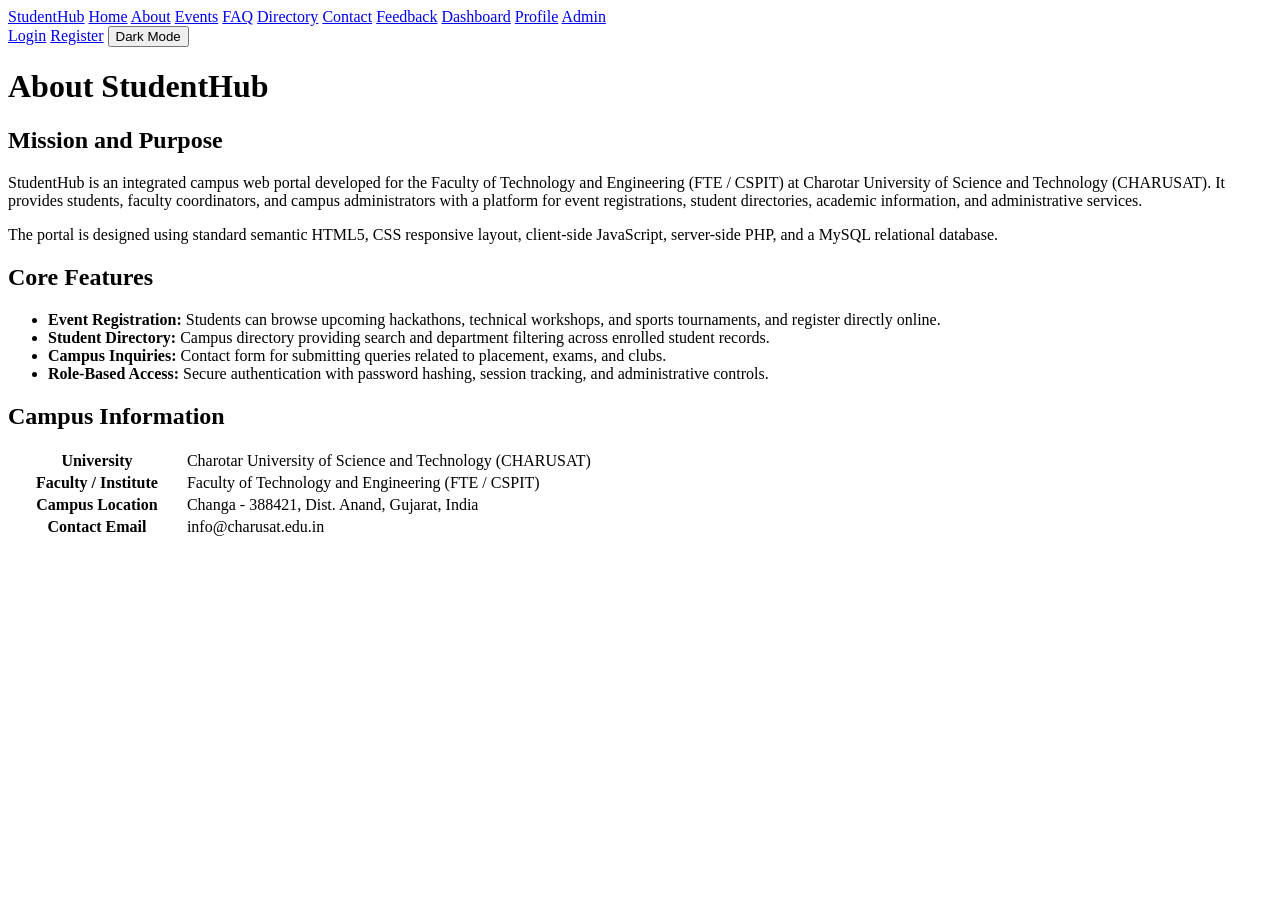
==== about.html @ 1e6b7db1 "Done" ====
<!DOCTYPE html>
<html lang="en">
<head>
    <meta charset="UTF-8">
    <meta name="viewport" content="width=device-width, initial-scale=1.0">
    <title>About - StudentHub</title>
    <link rel="stylesheet" href="style.css">
</head>
<body>
    <header class="site-header">
        <nav class="site-nav" aria-label="Main Navigation">
            <div class="nav-links">
                <a href="index.html" class="nav-brand">StudentHub</a>
                <a href="index.html">Home</a>
                <a href="about.html" class="active">About</a>
                <a href="events.html">Events</a>
                <a href="faq.html">FAQ</a>
                <a href="pr6.html">Directory</a>
                <a href="contact.html">Contact</a>
                <a href="feedback.html">Feedback</a>
                <a href="dashboard.html">Dashboard</a>
                <a href="profile.html">Profile</a>
                <a href="admin.html">Admin</a>
            </div>
            <div class="nav-auth">
                <a href="login.html">Login</a>
                <a href="register.html">Register</a>
                <button type="button" id="themeToggleBtn" class="theme-toggle-btn theme-toggle-trigger">Dark Mode</button>
            </div>
        </nav>
    </header>

    <main id="main" class="page-container">
        <h1>About StudentHub</h1>

        <h2>Mission and Purpose</h2>
        <p>
            StudentHub is an integrated campus web portal developed for the Faculty of Technology and Engineering (FTE / CSPIT) at Charotar University of Science and Technology (CHARUSAT). It provides students, faculty coordinators, and campus administrators with a platform for event registrations, student directories, academic information, and administrative services.
        </p>
        <p>
            The portal is designed using standard semantic HTML5, CSS responsive layout, client-side JavaScript, server-side PHP, and a MySQL relational database.
        </p>

        <h2>Core Features</h2>
        <ul>
            <li>
                <strong>Event Registration:</strong> Students can browse upcoming hackathons, technical workshops, and sports tournaments, and register directly online.
            </li>
            <li>
                <strong>Student Directory:</strong> Campus directory providing search and department filtering across enrolled student records.
            </li>
            <li>
                <strong>Campus Inquiries:</strong> Contact form for submitting queries related to placement, exams, and clubs.
            </li>
            <li>
                <strong>Role-Based Access:</strong> Secure authentication with password hashing, session tracking, and administrative controls.
            </li>
        </ul>

        <h2>Campus Information</h2>
        <table>
            <tr>
                <th style="width: 30%;">University</th>
                <td>Charotar University of Science and Technology (CHARUSAT)</td>
            </tr>
            <tr>
                <th>Faculty / Institute</th>
                <td>Faculty of Technology and Engineering (FTE / CSPIT)</td>
            </tr>
            <tr>
                <th>Campus Location</th>
                <td>Changa - 388421, Dist. Anand, Gujarat, India</td>
            </tr>
            <tr>
                <th>Contact Email</th>
                <td>info@charusat.edu.in</td>
            </tr>
        </table>
    </main>

    <script src="assets/js/main.js"></script>
    <script src="script.js"></script>
</body>
</html>
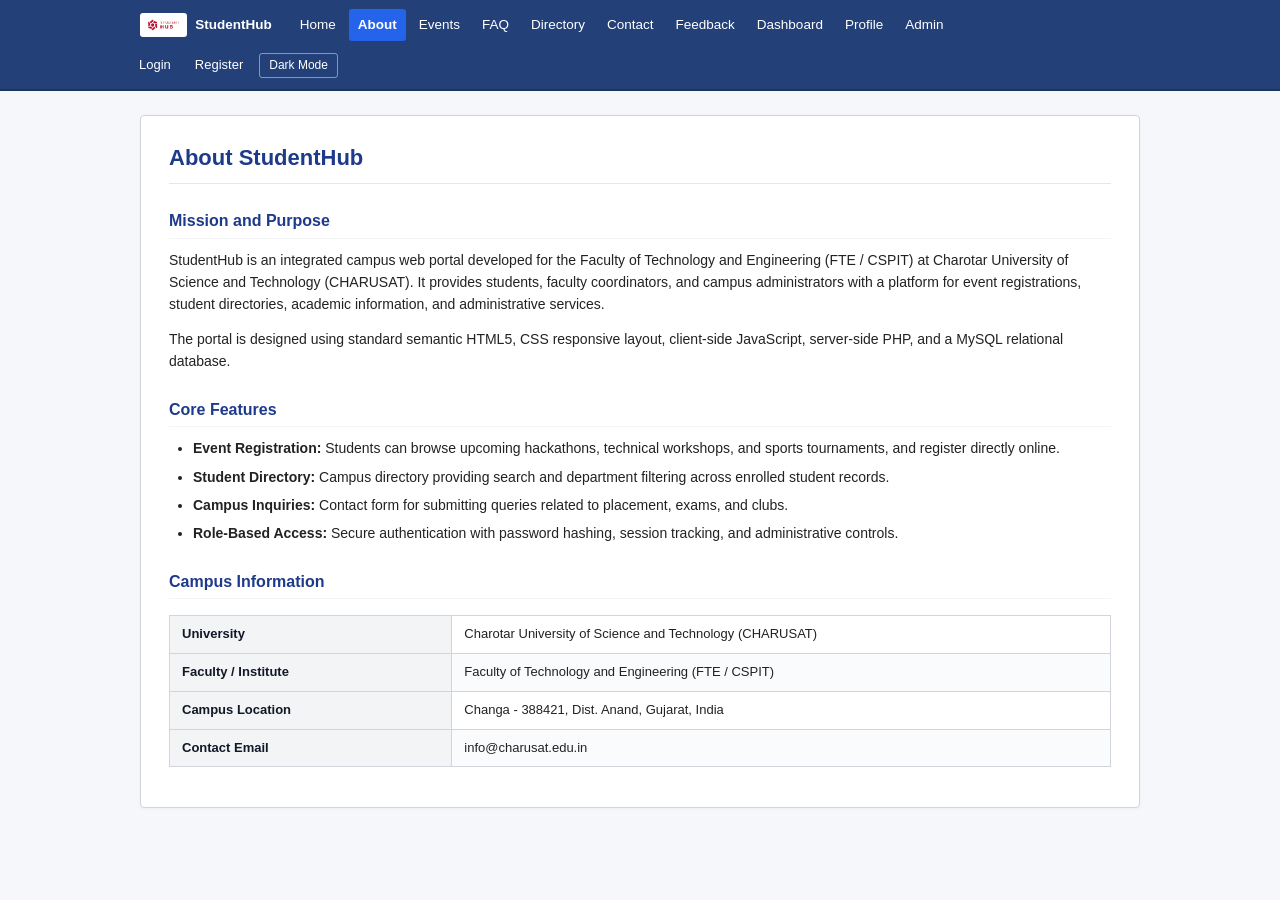
==== commit e8863e01: "Add StudentHub logo to navigation brand and homepage front banner" ====
--- a/about.html
+++ b/about.html
@@ -10,7 +10,10 @@
     <header class="site-header">
         <nav class="site-nav" aria-label="Main Navigation">
             <div class="nav-links">
-                <a href="index.html" class="nav-brand">StudentHub</a>
+                <a href="index.html" class="nav-brand">
+                    <img src="studenthub.png" alt="StudentHub" class="brand-logo">
+                    <span>StudentHub</span>
+                </a>
                 <a href="index.html">Home</a>
                 <a href="about.html" class="active">About</a>
                 <a href="events.html">Events</a>
--- a/style.css
+++ b/style.css
@@ -0,0 +1,693 @@
+/* ==============================================================
+   StudentHub - Minimal, Clean, Student-Level Practical UI
+   Web Development Frameworks (AIUE203)
+   ============================================================== */
+
+/* Reset & Typography */
+* {
+    box-sizing: border-box;
+}
+
+body {
+    font-family: Arial, Helvetica, sans-serif;
+    font-size: 14px;
+    line-height: 1.6;
+    color: #222222;
+    background-color: #f5f7fa;
+    margin: 0;
+    padding: 0;
+}
+
+/* Links */
+a {
+    color: #2563eb;
+    text-decoration: underline;
+}
+
+a:hover {
+    color: #1d4ed8;
+}
+
+/* Navigation Bar - Solid Dark Blue (#234078) with Crisp White Links */
+.site-header {
+    background-color: #234078;
+    color: #ffffff;
+    border-bottom: 2px solid #1d3557;
+    padding: 8px 0;
+}
+
+.site-nav {
+    max-width: 1050px;
+    margin: 0 auto;
+    padding: 0 16px;
+    display: flex;
+    justify-content: space-between;
+    align-items: center;
+    flex-wrap: wrap;
+    gap: 8px 16px;
+}
+
+.nav-links {
+    display: flex;
+    align-items: center;
+    flex-wrap: wrap;
+    gap: 4px;
+}
+
+.nav-brand {
+    display: inline-flex;
+    align-items: center;
+    gap: 8px;
+    font-size: 16px;
+    font-weight: bold;
+    color: #ffffff !important;
+    text-decoration: none !important;
+    padding: 2px 6px;
+    margin-right: 6px;
+    vertical-align: middle;
+}
+
+.brand-logo {
+    height: 24px;
+    width: auto;
+    background-color: #ffffff;
+    padding: 1px 4px;
+    border-radius: 3px;
+    display: inline-block;
+    vertical-align: middle;
+}
+
+.page-title-banner {
+    display: flex;
+    align-items: center;
+    gap: 14px;
+    margin-bottom: 14px;
+    padding-bottom: 10px;
+    border-bottom: 1px solid #e5e7eb;
+}
+
+.front-logo {
+    height: 48px;
+    width: auto;
+    background-color: #ffffff;
+    border: 1px solid #d1d5db;
+    border-radius: 4px;
+    padding: 3px 6px;
+    object-fit: contain;
+}
+
+.nav-links a {
+    color: #ffffff;
+    text-decoration: none;
+    padding: 5px 9px;
+    border-radius: 3px;
+    font-size: 13.5px;
+    transition: background-color 0.15s ease;
+}
+
+.nav-links a:hover {
+    background-color: rgba(255, 255, 255, 0.18);
+    color: #ffffff;
+    text-decoration: none;
+}
+
+.nav-links a.active {
+    background-color: #2563eb;
+    color: #ffffff;
+    font-weight: bold;
+}
+
+.nav-auth {
+    display: flex;
+    align-items: center;
+    gap: 8px;
+    font-size: 13px;
+}
+
+.nav-auth .user-greeting {
+    color: #cbd5e1;
+    font-size: 13px;
+}
+
+.nav-auth a {
+    color: #ffffff;
+    text-decoration: none;
+    padding: 5px 8px;
+    border-radius: 3px;
+    transition: background-color 0.15s ease;
+}
+
+.nav-auth a:hover {
+    background-color: rgba(255, 255, 255, 0.18);
+}
+
+.nav-auth a.active {
+    background-color: #2563eb;
+    font-weight: bold;
+}
+
+.theme-toggle-btn {
+    background-color: transparent;
+    color: #ffffff;
+    border: 1px solid rgba(255, 255, 255, 0.45);
+    border-radius: 3px;
+    padding: 4px 9px;
+    font-size: 12px;
+    font-family: inherit;
+    font-weight: 500;
+    cursor: pointer;
+    line-height: 1.3;
+    transition: all 0.15s ease;
+    white-space: nowrap;
+}
+
+.theme-toggle-btn:hover {
+    background-color: rgba(255, 255, 255, 0.2);
+    border-color: #ffffff;
+    color: #ffffff;
+}
+
+/* Centered Page Container */
+.page-container,
+.container {
+    max-width: 1000px;
+    margin: 24px auto;
+    padding: 24px 28px;
+    background-color: #ffffff;
+    border: 1px solid #d1d5db;
+    border-radius: 4px;
+    box-shadow: 0 1px 3px rgba(0, 0, 0, 0.04);
+}
+
+/* Headings */
+h1 {
+    font-size: 22px;
+    font-weight: bold;
+    color: #1e3a8a;
+    margin-top: 0;
+    margin-bottom: 14px;
+    padding-bottom: 8px;
+    border-bottom: 1px solid #e5e7eb;
+}
+
+h2 {
+    font-size: 16px;
+    font-weight: bold;
+    color: #1e3a8a;
+    margin-top: 24px;
+    margin-bottom: 10px;
+    padding-bottom: 4px;
+    border-bottom: 1px solid #f3f4f6;
+}
+
+h3 {
+    font-size: 14px;
+    font-weight: bold;
+    color: #1f2937;
+    margin-top: 16px;
+    margin-bottom: 8px;
+}
+
+p {
+    margin-top: 0;
+    margin-bottom: 12px;
+    color: #222222;
+}
+
+/* Tables with Clean Gray Borders */
+table {
+    width: 100%;
+    border-collapse: collapse;
+    margin: 16px 0;
+    font-size: 13px;
+    background-color: #ffffff;
+}
+
+th, td {
+    border: 1px solid #d1d5db;
+    padding: 8px 12px;
+    text-align: left;
+    vertical-align: middle;
+}
+
+th {
+    background-color: #f3f4f6;
+    color: #111827;
+    font-weight: 600;
+}
+
+tr:nth-child(even) {
+    background-color: #fafbfc;
+}
+
+tr:hover {
+    background-color: #f0f4f8;
+}
+
+/* Forms and Inputs */
+form {
+    margin: 16px 0;
+}
+
+.form-group,
+.mb-3 {
+    margin-bottom: 14px;
+}
+
+label {
+    display: block;
+    font-weight: 600;
+    color: #374151;
+    margin-bottom: 4px;
+    font-size: 13px;
+}
+
+input[type="text"],
+input[type="email"],
+input[type="password"],
+input[type="tel"],
+input[type="number"],
+input[type="date"],
+select,
+textarea {
+    width: 100%;
+    max-width: 480px;
+    padding: 7px 10px;
+    border: 1px solid #d1d5db;
+    border-radius: 4px;
+    font-family: inherit;
+    font-size: 13px;
+    background-color: #ffffff;
+    color: #222222;
+    transition: border-color 0.15s ease;
+}
+
+input[type="text"]:focus,
+input[type="email"]:focus,
+input[type="password"]:focus,
+input[type="tel"]:focus,
+input[type="number"]:focus,
+input[type="date"]:focus,
+select:focus,
+textarea:focus {
+    border-color: #2563eb;
+    outline: none;
+    box-shadow: 0 0 0 2px rgba(37, 99, 235, 0.15);
+}
+
+input[type="file"] {
+    font-size: 13px;
+    margin: 4px 0;
+}
+
+textarea {
+    max-width: 600px;
+    resize: vertical;
+}
+
+/* Buttons */
+input[type="submit"],
+button,
+.btn {
+    background-color: #2563eb;
+    color: #ffffff;
+    border: 1px solid #2563eb;
+    border-radius: 4px;
+    padding: 7px 15px;
+    font-size: 13px;
+    font-weight: 500;
+    cursor: pointer;
+    text-decoration: none;
+    display: inline-block;
+    line-height: 1.4;
+    transition: background-color 0.15s ease;
+}
+
+input[type="submit"]:hover,
+button:hover,
+.btn:hover {
+    background-color: #1d4ed8;
+    border-color: #1d4ed8;
+    color: #ffffff;
+    text-decoration: none;
+}
+
+.btn-secondary {
+    background-color: #f3f4f6;
+    color: #374151;
+    border: 1px solid #d1d5db;
+}
+
+.btn-secondary:hover {
+    background-color: #e5e7eb;
+    border-color: #9ca3af;
+    color: #111827;
+}
+
+.btn-danger {
+    background-color: #dc2626;
+    color: #ffffff;
+    border: 1px solid #dc2626;
+}
+
+.btn-danger:hover {
+    background-color: #b91c1c;
+    border-color: #b91c1c;
+}
+
+.btn-sm {
+    padding: 4px 8px;
+    font-size: 12px;
+}
+
+/* Alerts */
+.alert {
+    padding: 10px 14px;
+    margin: 14px 0;
+    border-radius: 4px;
+    border: 1px solid transparent;
+    font-size: 13px;
+}
+
+.alert-success {
+    background-color: #ecfdf5;
+    border-color: #a7f3d0;
+    color: #065f46;
+}
+
+.alert-danger {
+    background-color: #fef2f2;
+    border-color: #fecaca;
+    color: #991b1b;
+}
+
+.alert-info {
+    background-color: #eff6ff;
+    border-color: #bfdbfe;
+    color: #1e40af;
+}
+
+/* Lists */
+ul, ol {
+    margin-top: 6px;
+    margin-bottom: 16px;
+    padding-left: 24px;
+}
+
+li {
+    margin-bottom: 6px;
+    color: #222222;
+}
+
+/* Collapsible Details (Practical 4) */
+details {
+    border: 1px solid #d1d5db;
+    border-radius: 4px;
+    padding: 10px 14px;
+    margin-bottom: 10px;
+    background-color: #ffffff;
+}
+
+summary {
+    font-weight: 600;
+    color: #1e3a8a;
+    cursor: pointer;
+    outline: none;
+}
+
+details[open] {
+    background-color: #ffffff;
+}
+
+details[open] summary {
+    margin-bottom: 8px;
+    padding-bottom: 6px;
+    border-bottom: 1px solid #f3f4f6;
+}
+
+details p {
+    margin-top: 6px;
+    margin-bottom: 0;
+    color: #374151;
+}
+
+/* Password Strength Meter (Practical 5) */
+.strength-bar-container {
+    height: 6px;
+    width: 260px;
+    background: #e5e7eb;
+    border-radius: 3px;
+    margin-top: 5px;
+    overflow: hidden;
+}
+
+.strength-bar {
+    height: 100%;
+    width: 0%;
+    transition: width 0.2s, background-color 0.2s;
+}
+
+.strength-bar.weak { width: 33%; background-color: #dc2626; }
+.strength-bar.medium { width: 66%; background-color: #f59e0b; }
+.strength-bar.strong { width: 100%; background-color: #10b981; }
+.strength-text { font-size: 12px; font-weight: bold; margin-top: 3px; }
+.strength-text.weak { color: #dc2626; }
+.strength-text.medium { color: #d97706; }
+.strength-text.strong { color: #059669; }
+
+/* Modal Dialog (Practical 4) */
+.custom-modal-backdrop {
+    display: none;
+    position: fixed;
+    top: 0;
+    left: 0;
+    right: 0;
+    bottom: 0;
+    background-color: rgba(0, 0, 0, 0.45);
+    z-index: 1000;
+    align-items: center;
+    justify-content: center;
+}
+
+.custom-modal-backdrop.show {
+    display: flex;
+}
+
+.custom-modal-dialog {
+    background-color: #ffffff;
+    border: 1px solid #9ca3af;
+    border-radius: 4px;
+    padding: 20px;
+    max-width: 520px;
+    width: 90%;
+    box-shadow: 0 4px 12px rgba(0, 0, 0, 0.15);
+}
+
+.custom-modal-header {
+    display: flex;
+    justify-content: space-between;
+    align-items: center;
+    border-bottom: 1px solid #e5e7eb;
+    padding-bottom: 8px;
+    margin-bottom: 12px;
+}
+
+.custom-modal-header strong {
+    color: #1e3a8a;
+    font-size: 15px;
+}
+
+.custom-modal-footer {
+    border-top: 1px solid #e5e7eb;
+    padding-top: 12px;
+    margin-top: 16px;
+    text-align: right;
+}
+
+/* Optional Dark Mode (Practical 4 - High Contrast & 100% Readable) */
+body.dark-mode,
+body.dark {
+    background-color: #111827;
+    color: #f3f4f6;
+}
+
+body.dark-mode .site-header,
+body.dark .site-header {
+    background-color: #1f2937;
+    border-bottom-color: #374151;
+}
+
+body.dark-mode .page-container,
+body.dark-mode .container,
+body.dark .page-container,
+body.dark .container {
+    background-color: #1f2937;
+    border-color: #374151;
+    color: #f3f4f6;
+    box-shadow: none;
+}
+
+body.dark-mode h1,
+body.dark-mode h2,
+body.dark h1,
+body.dark h2 {
+    color: #60a5fa !important;
+    border-bottom-color: #374151;
+}
+
+body.dark-mode .page-title-banner,
+body.dark .page-title-banner {
+    border-bottom-color: #374151;
+}
+
+body.dark-mode .page-title-banner div > div,
+body.dark .page-title-banner div > div {
+    color: #9ca3af !important;
+}
+
+body.dark-mode .front-logo,
+body.dark .front-logo {
+    background-color: #ffffff;
+    border-color: #4b5563;
+}
+
+body.dark-mode h3,
+body.dark h3 {
+    color: #93c5fd !important;
+}
+
+body.dark-mode p,
+body.dark-mode li,
+body.dark-mode label,
+body.dark-mode details p,
+body.dark p,
+body.dark li,
+body.dark label,
+body.dark details p {
+    color: #e5e7eb !important;
+}
+
+body.dark-mode a,
+body.dark a {
+    color: #93c5fd;
+}
+
+body.dark-mode table,
+body.dark table {
+    background-color: #1f2937;
+    border-color: #374151;
+}
+
+body.dark-mode th,
+body.dark th {
+    background-color: #374151;
+    color: #ffffff;
+    border-color: #4b5563;
+}
+
+body.dark-mode td,
+body.dark td {
+    border-color: #374151;
+    color: #e5e7eb;
+}
+
+body.dark-mode tr:nth-child(even),
+body.dark tr:nth-child(even) {
+    background-color: #1a2333;
+}
+
+body.dark-mode tr:hover,
+body.dark tr:hover {
+    background-color: #273549;
+}
+
+body.dark-mode input[type="text"],
+body.dark-mode input[type="email"],
+body.dark-mode input[type="password"],
+body.dark-mode input[type="tel"],
+body.dark-mode input[type="number"],
+body.dark-mode input[type="date"],
+body.dark-mode select,
+body.dark-mode textarea,
+body.dark input[type="text"],
+body.dark input[type="email"],
+body.dark input[type="password"],
+body.dark input[type="tel"],
+body.dark input[type="number"],
+body.dark input[type="date"],
+body.dark select,
+body.dark textarea {
+    background-color: #111827;
+    color: #f9fafb;
+    border-color: #4b5563;
+}
+
+body.dark-mode details,
+body.dark details {
+    background-color: #1f2937;
+    border-color: #374151;
+}
+
+body.dark-mode summary,
+body.dark summary {
+    color: #93c5fd;
+}
+
+body.dark-mode .custom-modal-dialog,
+body.dark .custom-modal-dialog {
+    background-color: #1f2937;
+    color: #f3f4f6;
+    border-color: #4b5563;
+}
+
+body.dark-mode .btn-secondary,
+body.dark .btn-secondary {
+    background-color: #374151;
+    color: #f3f4f6;
+    border-color: #4b5563;
+}
+
+body.dark-mode .theme-toggle-btn,
+body.dark .theme-toggle-btn {
+    background-color: #374151;
+    color: #f3f4f6;
+    border-color: #6b7280;
+}
+
+body.dark-mode .theme-toggle-btn:hover,
+body.dark .theme-toggle-btn:hover {
+    background-color: #4b5563;
+    border-color: #9ca3af;
+    color: #ffffff;
+}
+
+/* Responsive (Practical 3) */
+@media (max-width: 768px) {
+    .site-nav {
+        flex-direction: column;
+        align-items: flex-start;
+        gap: 8px;
+    }
+    .site-nav .nav-auth {
+        margin-left: 0;
+        margin-top: 6px;
+    }
+    .page-container,
+    .container {
+        margin: 12px auto;
+        padding: 16px;
+    }
+    table {
+        display: block;
+        overflow-x: auto;
+    }
+    input[type="text"],
+    input[type="email"],
+    input[type="password"],
+    input[type="tel"],
+    input[type="number"],
+    select,
+    textarea {
+        max-width: 100%;
+    }
+}
